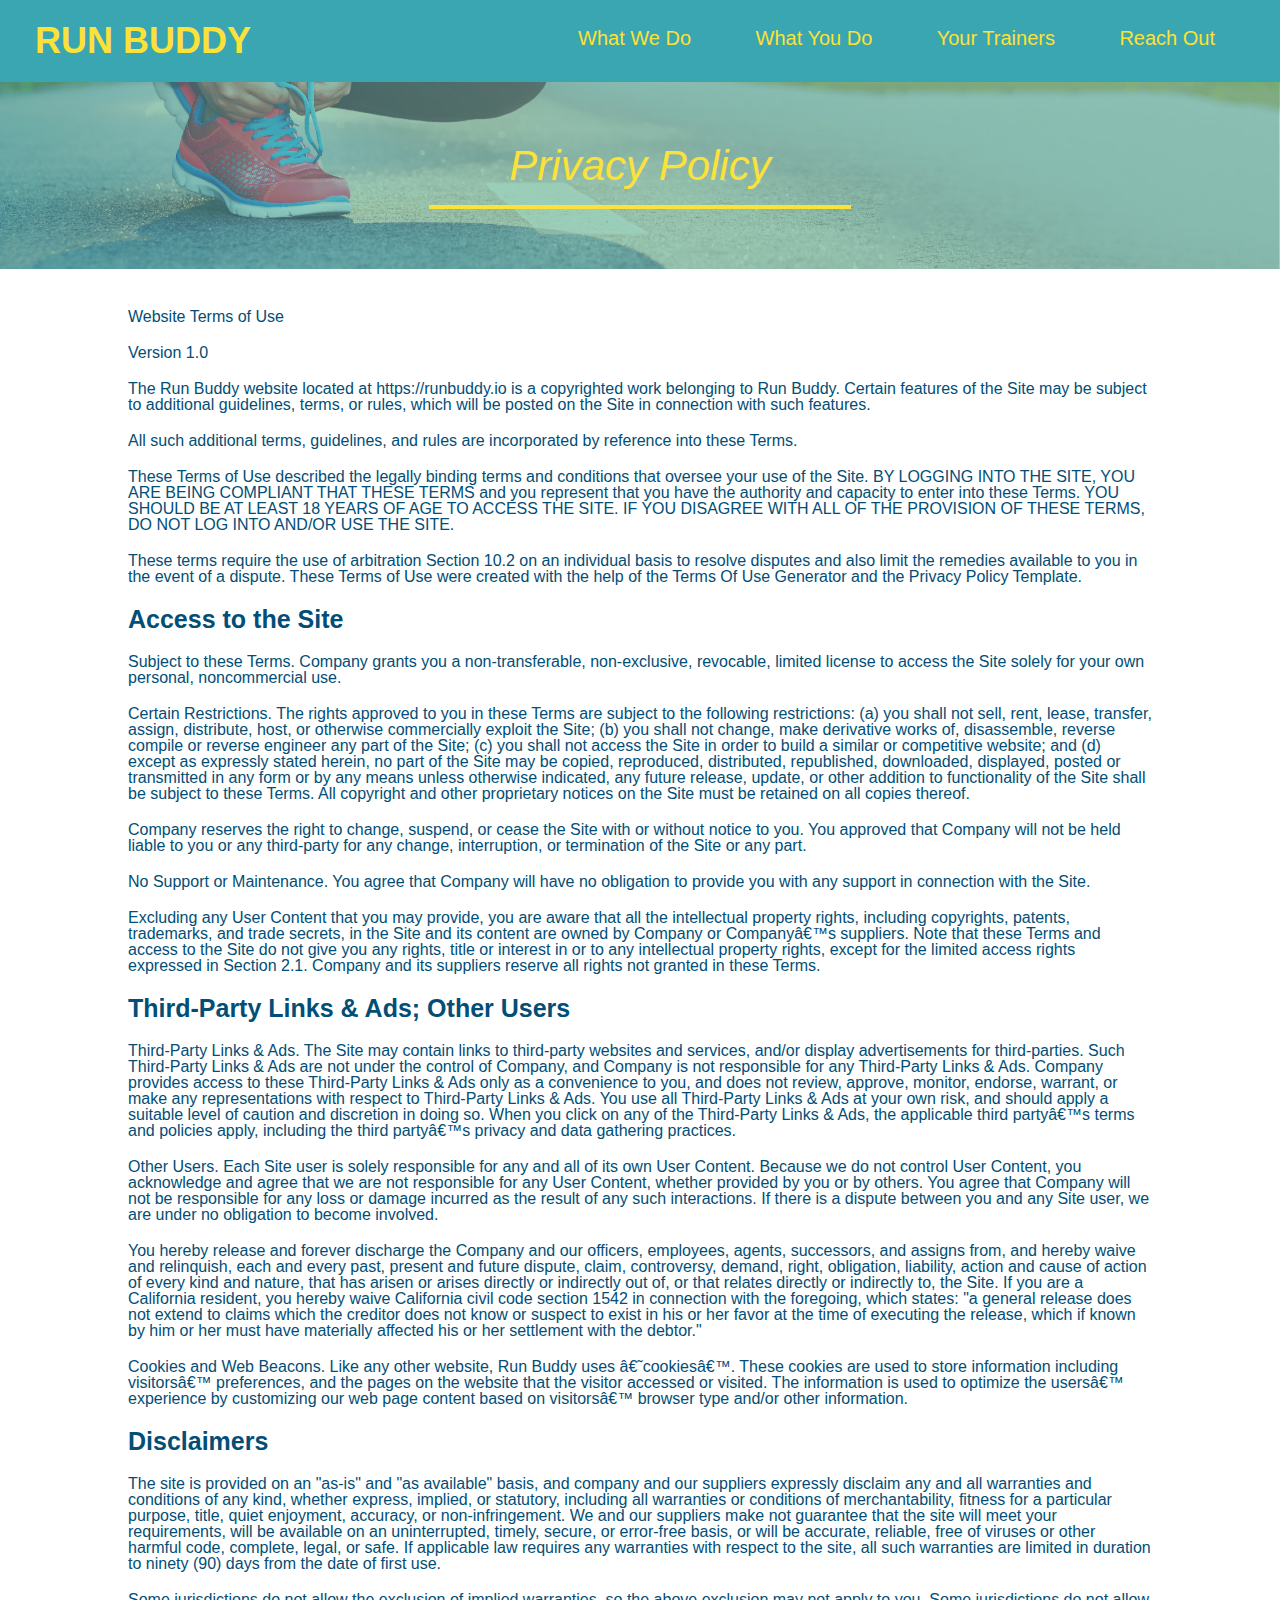
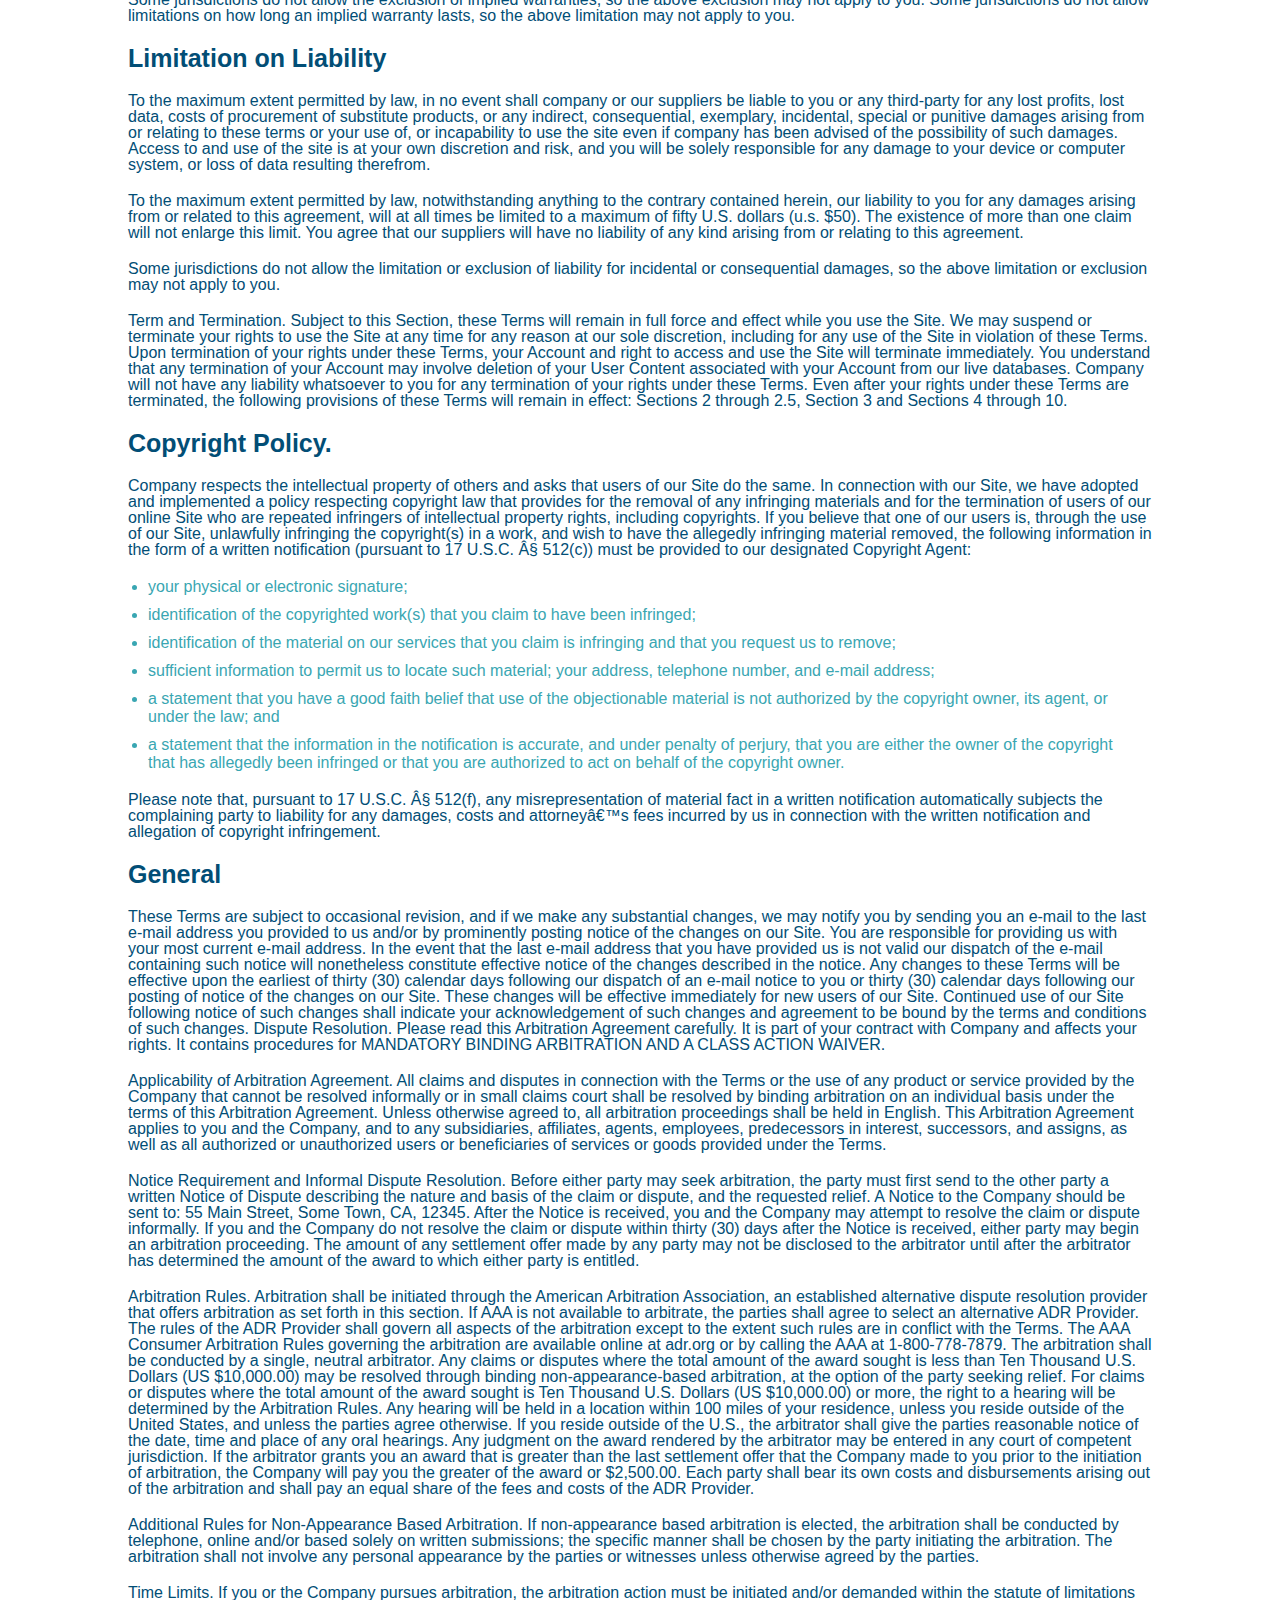
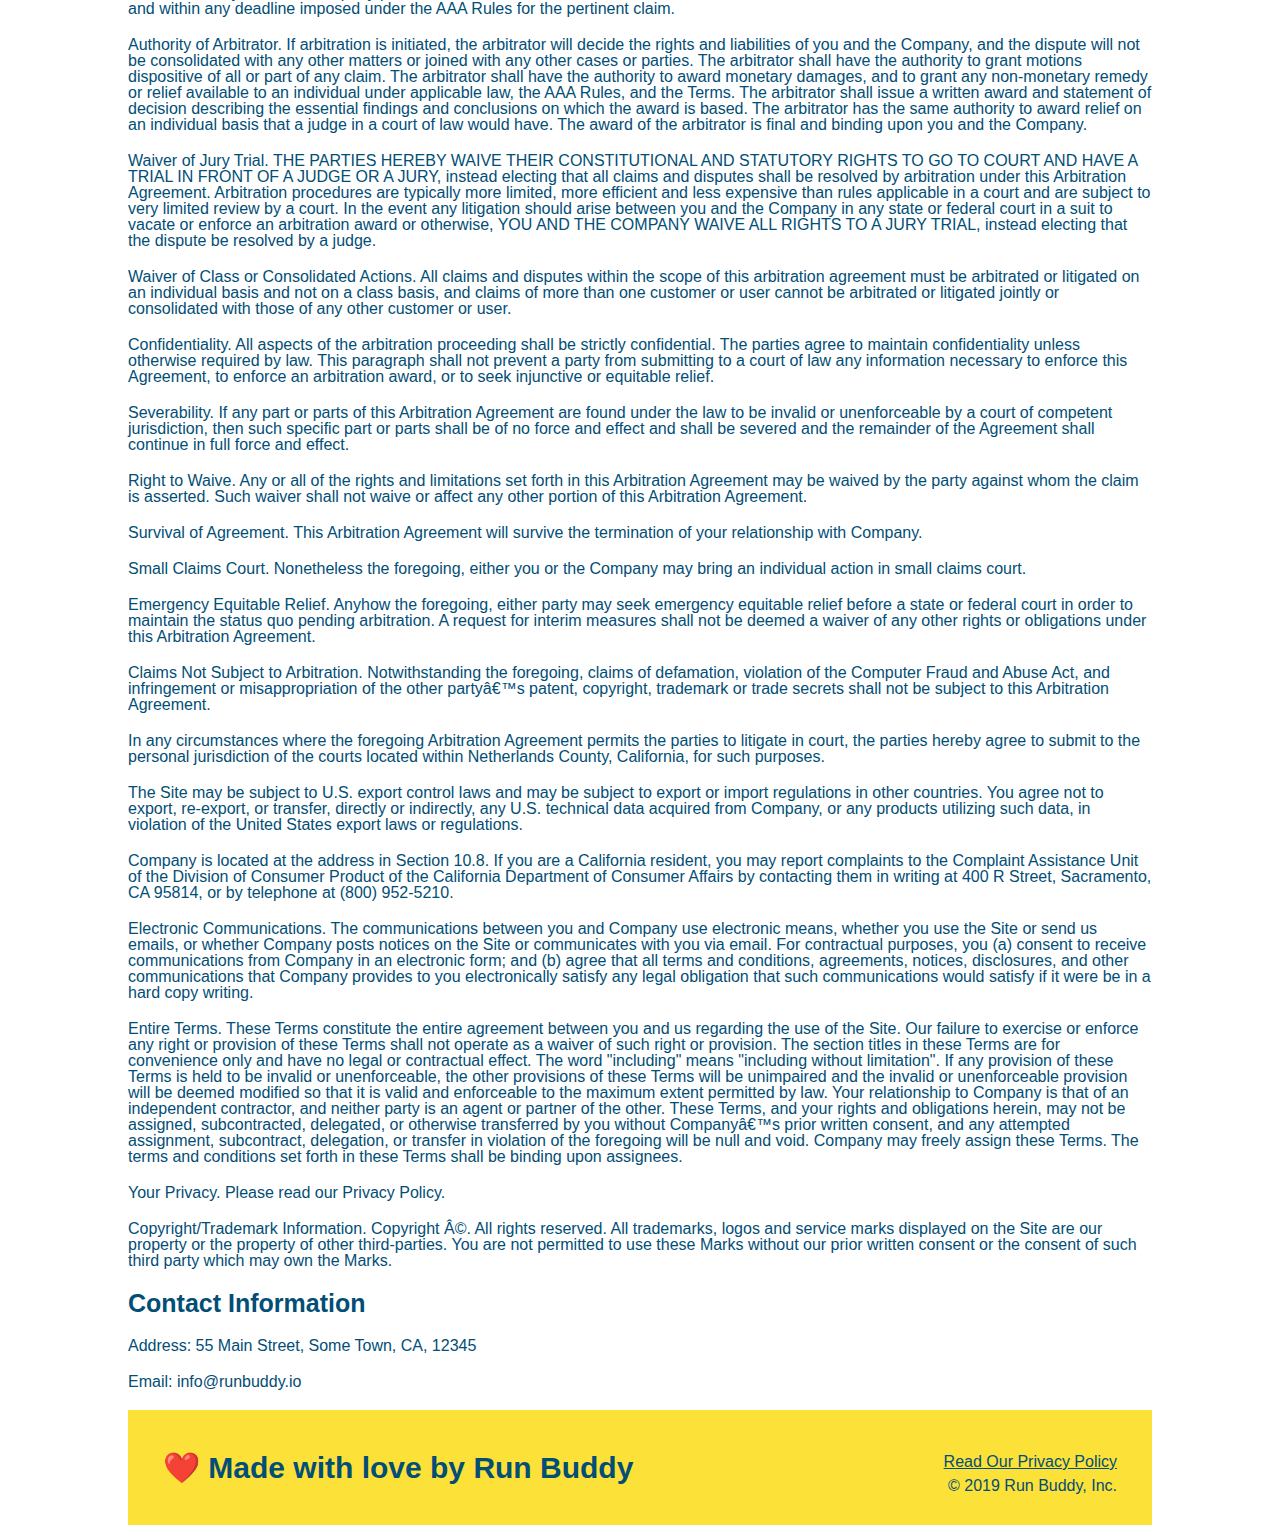
==== privacy-policy.html @ 9f097535 "privacy policy" ====
<!DOCTYPE html>

<html lang="en">
  <head>
    <meta charset="UTF-8" />
    <title>Privacy Policy - Run Buddy</title>
    <link rel="stylesheet" href="assets/css/style.css" />
    <link rel="stylesheet" href="assets/css/secondary-styles.css" />
  </head>

  <body>
    <!-- navigation -->
    <header>
      <h1>
        <a href="/">RUN BUDDY</a>
      </h1>

      <nav>
        <!--Unorderes list element-->
        <ul>
          <!--List item element-->
          <li>
            <!-- Anchor element -->
            <a href="./index.html#what-we-do">What We Do</a>
          </li>

          <li>
            <a href="./index.html#what-you-do">What You Do</a>
          </li>

          <li>
            <a href="./index.html#your-trainers">Your Trainers</a>
          </li>

          <li>
            <a href="./index.html#reach-out">Reach Out</a>
          </li>
        </ul>
      </nav>
    </header>

    <section class="hero">
      <h2 class="page-title">Privacy Policy</h2>
    </section>

    <article class="secondary-content">
      <p>
        Website Terms of Use
      </p>

      <p>
        Version 1.0
      </p>

      <p>
        The Run Buddy website located at https://runbuddy.io is a copyrighted work belonging to Run Buddy. Certain
        features of the Site may be subject to additional guidelines, terms, or rules, which will be posted on the Site
        in connection with such features.
      </p>

      <p>
        All such additional terms, guidelines, and rules are incorporated by reference into these Terms.
      </p>

      <p>
        These Terms of Use described the legally binding terms and conditions that oversee your use of the Site. BY
        LOGGING INTO THE SITE, YOU ARE BEING COMPLIANT THAT THESE TERMS and you represent that you have the authority
        and capacity to enter into these Terms. YOU SHOULD BE AT LEAST 18 YEARS OF AGE TO ACCESS THE SITE. IF YOU
        DISAGREE WITH ALL OF THE PROVISION OF THESE TERMS, DO NOT LOG INTO AND/OR USE THE SITE.
      </p>

      <p>
        These terms require the use of arbitration Section 10.2 on an individual basis to resolve disputes and also
        limit the remedies available to you in the event of a dispute. These Terms of Use were created with the help of
        the Terms Of Use Generator and the Privacy Policy Template.
      </p>

      <h3>
        Access to the Site
      </h3>

      <p>
        Subject to these Terms. Company grants you a non-transferable, non-exclusive, revocable, limited license to
        access the Site solely for your own personal, noncommercial use.
      </p>

      <p>
        Certain Restrictions. The rights approved to you in these Terms are subject to the following restrictions: (a)
        you shall not sell, rent, lease, transfer, assign, distribute, host, or otherwise commercially exploit the Site;
        (b) you shall not change, make derivative works of, disassemble, reverse compile or reverse engineer any part of
        the Site; (c) you shall not access the Site in order to build a similar or competitive website; and (d) except
        as expressly stated herein, no part of the Site may be copied, reproduced, distributed, republished, downloaded,
        displayed, posted or transmitted in any form or by any means unless otherwise indicated, any future release,
        update, or other addition to functionality of the Site shall be subject to these Terms. All copyright and other
        proprietary notices on the Site must be retained on all copies thereof.
      </p>

      <p>
        Company reserves the right to change, suspend, or cease the Site with or without notice to you. You approved
        that Company will not be held liable to you or any third-party for any change, interruption, or termination of
        the Site or any part.
      </p>

      <p>
        No Support or Maintenance. You agree that Company will have no obligation to provide you with any support in
        connection with the Site.
      </p>

      <p>
        Excluding any User Content that you may provide, you are aware that all the intellectual property rights,
        including copyrights, patents, trademarks, and trade secrets, in the Site and its content are owned by Company
        or Companyâ€™s suppliers. Note that these Terms and access to the Site do not give you any rights, title or
        interest in or to any intellectual property rights, except for the limited access rights expressed in Section
        2.1. Company and its suppliers reserve all rights not granted in these Terms.
      </p>

      <h3>
        Third-Party Links & Ads; Other Users
      </h3>

      <p>
        Third-Party Links & Ads. The Site may contain links to third-party websites and services, and/or display
        advertisements for third-parties. Such Third-Party Links & Ads are not under the control of Company, and Company
        is not responsible for any Third-Party Links & Ads. Company provides access to these Third-Party Links & Ads
        only as a convenience to you, and does not review, approve, monitor, endorse, warrant, or make any
        representations with respect to Third-Party Links & Ads. You use all Third-Party Links & Ads at your own risk,
        and should apply a suitable level of caution and discretion in doing so. When you click on any of the
        Third-Party Links & Ads, the applicable third partyâ€™s terms and policies apply, including the third partyâ€™s
        privacy and data gathering practices.
      </p>

      <p>
        Other Users. Each Site user is solely responsible for any and all of its own User Content. Because we do not
        control User Content, you acknowledge and agree that we are not responsible for any User Content, whether
        provided by you or by others. You agree that Company will not be responsible for any loss or damage incurred as
        the result of any such interactions. If there is a dispute between you and any Site user, we are under no
        obligation to become involved.
      </p>

      <p>
        You hereby release and forever discharge the Company and our officers, employees, agents, successors, and
        assigns from, and hereby waive and relinquish, each and every past, present and future dispute, claim,
        controversy, demand, right, obligation, liability, action and cause of action of every kind and nature, that has
        arisen or arises directly or indirectly out of, or that relates directly or indirectly to, the Site. If you are
        a California resident, you hereby waive California civil code section 1542 in connection with the foregoing,
        which states: "a general release does not extend to claims which the creditor does not know or suspect to exist
        in his or her favor at the time of executing the release, which if known by him or her must have materially
        affected his or her settlement with the debtor."
      </p>

      <p>
        Cookies and Web Beacons. Like any other website, Run Buddy uses â€˜cookiesâ€™. These cookies are used to store
        information including visitorsâ€™ preferences, and the pages on the website that the visitor accessed or visited.
        The information is used to optimize the usersâ€™ experience by customizing our web page content based on visitorsâ€™
        browser type and/or other information.
      </p>

      <h3>
        Disclaimers
      </h3>

      <p>
        The site is provided on an "as-is" and "as available" basis, and company and our suppliers expressly disclaim
        any and all warranties and conditions of any kind, whether express, implied, or statutory, including all
        warranties or conditions of merchantability, fitness for a particular purpose, title, quiet enjoyment, accuracy,
        or non-infringement. We and our suppliers make not guarantee that the site will meet your requirements, will be
        available on an uninterrupted, timely, secure, or error-free basis, or will be accurate, reliable, free of
        viruses or other harmful code, complete, legal, or safe. If applicable law requires any warranties with respect
        to the site, all such warranties are limited in duration to ninety (90) days from the date of first use.
      </p>

      <p>
        Some jurisdictions do not allow the exclusion of implied warranties, so the above exclusion may not apply to
        you. Some jurisdictions do not allow limitations on how long an implied warranty lasts, so the above limitation
        may not apply to you.
      </p>

      <h3>
        Limitation on Liability
      </h3>

      <p>
        To the maximum extent permitted by law, in no event shall company or our suppliers be liable to you or any
        third-party for any lost profits, lost data, costs of procurement of substitute products, or any indirect,
        consequential, exemplary, incidental, special or punitive damages arising from or relating to these terms or
        your use of, or incapability to use the site even if company has been advised of the possibility of such
        damages. Access to and use of the site is at your own discretion and risk, and you will be solely responsible
        for any damage to your device or computer system, or loss of data resulting therefrom.
      </p>

      <p>
        To the maximum extent permitted by law, notwithstanding anything to the contrary contained herein, our liability
        to you for any damages arising from or related to this agreement, will at all times be limited to a maximum of
        fifty U.S. dollars (u.s. $50). The existence of more than one claim will not enlarge this limit. You agree that
        our suppliers will have no liability of any kind arising from or relating to this agreement.
      </p>

      <p>
        Some jurisdictions do not allow the limitation or exclusion of liability for incidental or consequential
        damages, so the above limitation or exclusion may not apply to you.
      </p>

      <p>
        Term and Termination. Subject to this Section, these Terms will remain in full force and effect while you use
        the Site. We may suspend or terminate your rights to use the Site at any time for any reason at our sole
        discretion, including for any use of the Site in violation of these Terms. Upon termination of your rights under
        these Terms, your Account and right to access and use the Site will terminate immediately. You understand that
        any termination of your Account may involve deletion of your User Content associated with your Account from our
        live databases. Company will not have any liability whatsoever to you for any termination of your rights under
        these Terms. Even after your rights under these Terms are terminated, the following provisions of these Terms
        will remain in effect: Sections 2 through 2.5, Section 3 and Sections 4 through 10.
      </p>

      <h3>
        Copyright Policy.
      </h3>

      <p>
        Company respects the intellectual property of others and asks that users of our Site do the same. In connection
        with our Site, we have adopted and implemented a policy respecting copyright law that provides for the removal
        of any infringing materials and for the termination of users of our online Site who are repeated infringers of
        intellectual property rights, including copyrights. If you believe that one of our users is, through the use of
        our Site, unlawfully infringing the copyright(s) in a work, and wish to have the allegedly infringing material
        removed, the following information in the form of a written notification (pursuant to 17 U.S.C. Â§ 512(c)) must
        be provided to our designated Copyright Agent:
      </p>

      <ul>
        <li>
          your physical or electronic signature;
        </li>
        <li>
          identification of the copyrighted work(s) that you claim to have been infringed;
        </li>
        <li>
          identification of the material on our services that you claim is infringing and that you request us to remove;
        </li>
        <li>
          sufficient information to permit us to locate such material; your address, telephone number, and e-mail
          address;
        </li>
        <li>
          a statement that you have a good faith belief that use of the objectionable material is not authorized by the
          copyright owner, its agent, or under the law; and
        </li>
        <li>
          a statement that the information in the notification is accurate, and under penalty of perjury, that you are
          either the owner of the copyright that has allegedly been infringed or that you are authorized to act on
          behalf of the copyright owner.
        </li>
      </ul>

      <p>
        Please note that, pursuant to 17 U.S.C. Â§ 512(f), any misrepresentation of material fact in a written
        notification automatically subjects the complaining party to liability for any damages, costs and attorneyâ€™s
        fees incurred by us in connection with the written notification and allegation of copyright infringement.
      </p>

      <h3>
        General
      </h3>

      <p>
        These Terms are subject to occasional revision, and if we make any substantial changes, we may notify you by
        sending you an e-mail to the last e-mail address you provided to us and/or by prominently posting notice of the
        changes on our Site. You are responsible for providing us with your most current e-mail address. In the event
        that the last e-mail address that you have provided us is not valid our dispatch of the e-mail containing such
        notice will nonetheless constitute effective notice of the changes described in the notice. Any changes to these
        Terms will be effective upon the earliest of thirty (30) calendar days following our dispatch of an e-mail
        notice to you or thirty (30) calendar days following our posting of notice of the changes on our Site. These
        changes will be effective immediately for new users of our Site. Continued use of our Site following notice of
        such changes shall indicate your acknowledgement of such changes and agreement to be bound by the terms and
        conditions of such changes. Dispute Resolution. Please read this Arbitration Agreement carefully. It is part of
        your contract with Company and affects your rights. It contains procedures for MANDATORY BINDING ARBITRATION AND
        A CLASS ACTION WAIVER.
      </p>

      <p>
        Applicability of Arbitration Agreement. All claims and disputes in connection with the Terms or the use of any
        product or service provided by the Company that cannot be resolved informally or in small claims court shall be
        resolved by binding arbitration on an individual basis under the terms of this Arbitration Agreement. Unless
        otherwise agreed to, all arbitration proceedings shall be held in English. This Arbitration Agreement applies to
        you and the Company, and to any subsidiaries, affiliates, agents, employees, predecessors in interest,
        successors, and assigns, as well as all authorized or unauthorized users or beneficiaries of services or goods
        provided under the Terms.
      </p>

      <p>
        Notice Requirement and Informal Dispute Resolution. Before either party may seek arbitration, the party must
        first send to the other party a written Notice of Dispute describing the nature and basis of the claim or
        dispute, and the requested relief. A Notice to the Company should be sent to: 55 Main Street, Some Town, CA,
        12345. After the Notice is received, you and the Company may attempt to resolve the claim or dispute informally.
        If you and the Company do not resolve the claim or dispute within thirty (30) days after the Notice is received,
        either party may begin an arbitration proceeding. The amount of any settlement offer made by any party may not
        be disclosed to the arbitrator until after the arbitrator has determined the amount of the award to which either
        party is entitled.
      </p>

      <p>
        Arbitration Rules. Arbitration shall be initiated through the American Arbitration Association, an established
        alternative dispute resolution provider that offers arbitration as set forth in this section. If AAA is not
        available to arbitrate, the parties shall agree to select an alternative ADR Provider. The rules of the ADR
        Provider shall govern all aspects of the arbitration except to the extent such rules are in conflict with the
        Terms. The AAA Consumer Arbitration Rules governing the arbitration are available online at adr.org or by
        calling the AAA at 1-800-778-7879. The arbitration shall be conducted by a single, neutral arbitrator. Any
        claims or disputes where the total amount of the award sought is less than Ten Thousand U.S. Dollars (US
        $10,000.00) may be resolved through binding non-appearance-based arbitration, at the option of the party seeking
        relief. For claims or disputes where the total amount of the award sought is Ten Thousand U.S. Dollars (US
        $10,000.00) or more, the right to a hearing will be determined by the Arbitration Rules. Any hearing will be
        held in a location within 100 miles of your residence, unless you reside outside of the United States, and
        unless the parties agree otherwise. If you reside outside of the U.S., the arbitrator shall give the parties
        reasonable notice of the date, time and place of any oral hearings. Any judgment on the award rendered by the
        arbitrator may be entered in any court of competent jurisdiction. If the arbitrator grants you an award that is
        greater than the last settlement offer that the Company made to you prior to the initiation of arbitration, the
        Company will pay you the greater of the award or $2,500.00. Each party shall bear its own costs and
        disbursements arising out of the arbitration and shall pay an equal share of the fees and costs of the ADR
        Provider.
      </p>

      <p>
        Additional Rules for Non-Appearance Based Arbitration. If non-appearance based arbitration is elected, the
        arbitration shall be conducted by telephone, online and/or based solely on written submissions; the specific
        manner shall be chosen by the party initiating the arbitration. The arbitration shall not involve any personal
        appearance by the parties or witnesses unless otherwise agreed by the parties.
      </p>

      <p>
        Time Limits. If you or the Company pursues arbitration, the arbitration action must be initiated and/or demanded
        within the statute of limitations and within any deadline imposed under the AAA Rules for the pertinent claim.
      </p>

      <p>
        Authority of Arbitrator. If arbitration is initiated, the arbitrator will decide the rights and liabilities of
        you and the Company, and the dispute will not be consolidated with any other matters or joined with any other
        cases or parties. The arbitrator shall have the authority to grant motions dispositive of all or part of any
        claim. The arbitrator shall have the authority to award monetary damages, and to grant any non-monetary remedy
        or relief available to an individual under applicable law, the AAA Rules, and the Terms. The arbitrator shall
        issue a written award and statement of decision describing the essential findings and conclusions on which the
        award is based. The arbitrator has the same authority to award relief on an individual basis that a judge in a
        court of law would have. The award of the arbitrator is final and binding upon you and the Company.
      </p>

      <p>
        Waiver of Jury Trial. THE PARTIES HEREBY WAIVE THEIR CONSTITUTIONAL AND STATUTORY RIGHTS TO GO TO COURT AND HAVE
        A TRIAL IN FRONT OF A JUDGE OR A JURY, instead electing that all claims and disputes shall be resolved by
        arbitration under this Arbitration Agreement. Arbitration procedures are typically more limited, more efficient
        and less expensive than rules applicable in a court and are subject to very limited review by a court. In the
        event any litigation should arise between you and the Company in any state or federal court in a suit to vacate
        or enforce an arbitration award or otherwise, YOU AND THE COMPANY WAIVE ALL RIGHTS TO A JURY TRIAL, instead
        electing that the dispute be resolved by a judge.
      </p>

      <p>
        Waiver of Class or Consolidated Actions. All claims and disputes within the scope of this arbitration agreement
        must be arbitrated or litigated on an individual basis and not on a class basis, and claims of more than one
        customer or user cannot be arbitrated or litigated jointly or consolidated with those of any other customer or
        user.
      </p>

      <p>
        Confidentiality. All aspects of the arbitration proceeding shall be strictly confidential. The parties agree to
        maintain confidentiality unless otherwise required by law. This paragraph shall not prevent a party from
        submitting to a court of law any information necessary to enforce this Agreement, to enforce an arbitration
        award, or to seek injunctive or equitable relief.
      </p>

      <p>
        Severability. If any part or parts of this Arbitration Agreement are found under the law to be invalid or
        unenforceable by a court of competent jurisdiction, then such specific part or parts shall be of no force and
        effect and shall be severed and the remainder of the Agreement shall continue in full force and effect.
      </p>

      <p>
        Right to Waive. Any or all of the rights and limitations set forth in this Arbitration Agreement may be waived
        by the party against whom the claim is asserted. Such waiver shall not waive or affect any other portion of this
        Arbitration Agreement.
      </p>

      <p>
        Survival of Agreement. This Arbitration Agreement will survive the termination of your relationship with
        Company.
      </p>

      <p>
        Small Claims Court. Nonetheless the foregoing, either you or the Company may bring an individual action in small
        claims court.
      </p>

      <p>
        Emergency Equitable Relief. Anyhow the foregoing, either party may seek emergency equitable relief before a
        state or federal court in order to maintain the status quo pending arbitration. A request for interim measures
        shall not be deemed a waiver of any other rights or obligations under this Arbitration Agreement.
      </p>

      <p>
        Claims Not Subject to Arbitration. Notwithstanding the foregoing, claims of defamation, violation of the
        Computer Fraud and Abuse Act, and infringement or misappropriation of the other partyâ€™s patent, copyright,
        trademark or trade secrets shall not be subject to this Arbitration Agreement.
      </p>

      <p>
        In any circumstances where the foregoing Arbitration Agreement permits the parties to litigate in court, the
        parties hereby agree to submit to the personal jurisdiction of the courts located within Netherlands County,
        California, for such purposes.
      </p>

      <p>
        The Site may be subject to U.S. export control laws and may be subject to export or import regulations in other
        countries. You agree not to export, re-export, or transfer, directly or indirectly, any U.S. technical data
        acquired from Company, or any products utilizing such data, in violation of the United States export laws or
        regulations.
      </p>

      <p>
        Company is located at the address in Section 10.8. If you are a California resident, you may report complaints
        to the Complaint Assistance Unit of the Division of Consumer Product of the California Department of Consumer
        Affairs by contacting them in writing at 400 R Street, Sacramento, CA 95814, or by telephone at (800) 952-5210.
      </p>

      <p>
        Electronic Communications. The communications between you and Company use electronic means, whether you use the
        Site or send us emails, or whether Company posts notices on the Site or communicates with you via email. For
        contractual purposes, you (a) consent to receive communications from Company in an electronic form; and (b)
        agree that all terms and conditions, agreements, notices, disclosures, and other communications that Company
        provides to you electronically satisfy any legal obligation that such communications would satisfy if it were be
        in a hard copy writing.
      </p>

      <p>
        Entire Terms. These Terms constitute the entire agreement between you and us regarding the use of the Site. Our
        failure to exercise or enforce any right or provision of these Terms shall not operate as a waiver of such right
        or provision. The section titles in these Terms are for convenience only and have no legal or contractual
        effect. The word "including" means "including without limitation". If any provision of these Terms is held to be
        invalid or unenforceable, the other provisions of these Terms will be unimpaired and the invalid or
        unenforceable provision will be deemed modified so that it is valid and enforceable to the maximum extent
        permitted by law. Your relationship to Company is that of an independent contractor, and neither party is an
        agent or partner of the other. These Terms, and your rights and obligations herein, may not be assigned,
        subcontracted, delegated, or otherwise transferred by you without Companyâ€™s prior written consent, and any
        attempted assignment, subcontract, delegation, or transfer in violation of the foregoing will be null and void.
        Company may freely assign these Terms. The terms and conditions set forth in these Terms shall be binding upon
        assignees.
      </p>

      <p>
        Your Privacy. Please read our Privacy Policy.
      </p>

      <p>
        Copyright/Trademark Information. Copyright Â©. All rights reserved. All trademarks, logos and service marks
        displayed on the Site are our property or the property of other third-parties. You are not permitted to use
        these Marks without our prior written consent or the consent of such third party which may own the Marks.
      </p>

      <h3>
        Contact Information
      </h3>

      <p>
        Address: 55 Main Street, Some Town, CA, 12345
      </p>

      <p>
        Email: info@runbuddy.io
      </p>

    <!--Footer-->
    <footer>
      <h2>❤️ Made with love by Run Buddy</h2>
      <div>
        <a href="#">Read Our Privacy Policy</a><br />
        &copy; 2019 Run Buddy, Inc.
      </div>
    </footer>
  </body>
</html>
---- assets/css/style.css ----
* {
  margin: 0;
  padding: 0;
  box-sizing: border-box;
}

body {
  color: #39a6b2;
  font-family: Helvetica, Arial, sans-serif;
}

header {
  padding: 20px 35px;
  background-color: #39a6b2;
}

header h1 {
  font-weight: bold;
  font-size: 36px;
  color: #fce138;
  margin: 0;
  display: inline;
}

header a {
  text-decoration: none;
  color: #fce138;
}

header nav {
  float: right;
  margin: 7px 0;
}

header nav ul li {
  display: inline;
}

header nav ul li a {
  margin: 0 30px;
  font-weight: lighter;
  font-size: 20px;
}

footer {
  background: #fce138;
  width: 100%;
  padding: 40px 35px;
}

footer h2 {
  display: inline;
  color: #024e76;
  font-size: 30px;
  margin: 0;
}

footer div {
  float: right;
  line-height: 1.5;
  text-align: right;
}

footer a {
  color: #024e76;
}

section {
  padding: 60px;
}

/*Hero Style Start */

.hero {
  background-image: url("../images/hero-bg.jpeg");
  height: 600px;
  background-size: cover;
  background-position: center;
  position: relative;
}
/*Hero Style End*/

.hero-form {
  border: 3px solid #024e76;
  background-color: #fce138;
  padding: 20px;
  width: 500px;
  color: #024e76;
  position: absolute;
  bottom: 120px;
  right: 140px;
}

.hero-form h3 {
  font-size: 24px;
  margin: 0;
}

.hero-form p {
  margin: 5px 0 15px 0;
}

.form-input {
  border: 1px solid #024e76;
  display: block;
  padding: 7px 15px;
  font-size: 16px;
  width: 100%;
  color: #024e76;
  margin-bottom: 15px;
}

.hero-form label {
  margin: 0 5px;
}

.hero-form button {
  color: #fce138;
  background-color: #024e76;
  border: none;
  padding: 10px 20px;
  font-size: 16px;
}

.intro {
  text-align: center;
}

.intro p {
  line-height: 1.7;
  color: #39a6b2;
  width: 80%;
  font-size: 20px;
  margin: 0 auto;
}

.steps {
  text-align: center;
  background-color: #fce138;
}

.steps div {
  margin-bottom: 80px;
}

.steps img {
  width: 15%;
  margin: 10px 0;
}

.steps h3 {
  color: #024e76;
  font-size: 46px;
  margin-top: 10px;
}

.steps p {
  color: #39a6b2;
  font-size: 23px;
}

.steps span {
  font-size: 38px;
}

.section-title {
  font-size: 55px;
  color: #024e76;
  margin-bottom: 35px;
  padding: 0 100px 20px 100px;
  border-bottom: 3px solid;
  display: inline-block;
}

.primary-border {
  border-color: #fce138;
}

.secondary-border {
  border-color: #39a6b2;
}

.trainers {
  text-align: center;
}

.trainer {
  width: 900px;
  margin: 0 auto 30px auto;
  background: #024e76;
  color: #fce138;
  overflow: auto;
}

.trainer img {
  width: 35%;
  float: left;
}

.trainer-bio {
  padding: 35px;
  float: left;
  width: 65%;
}

.text-left {
  text-align: left;
}

.text-right {
  text-align: right;
}

.trainer-bio h3 {
  font-size: 32px;
  margin-bottom: 8px;
}

.trainer-bio h4 {
  font-weight: lighter;
  font-size: 26px;
  margin-bottom: 25px;
}

.trainer-bio p {
  font-size: 17px;
  line-height: 1.3;
}

/*reach-out style starts*/

.contact {
  text-align: center;
  background: #024e76;
}

.contact h2 {
  color: #fce138;
}

.contact-info iframe {
  width: 400px;
  height: 400px;
}

.contact-info div {
  width: 410px;
  display: inline-block;
  vertical-align: top;
  text-align: left;
  margin: 30px 0 0 60px;
  color: white;
}

.contact-info h3 {
  color: #fce138;
  font-size: 32px;
}

.contact-info p,
.contact-info address {
  margin: 20px 0;
  line-height: 1.5;
  font-size: 20px;
  font-style: normal;
}

.contact-info a {
  color: #fce138;
}
---- assets/css/secondary-styles.css ----
.hero {
  background-position: bottom;
  height: auto;
  text-align: center;
  margin-bottom: 40px;
}

.page-title {
  border-bottom: 4px solid #fce138;
  color: #fce138;
  border-width: ;
  padding: 0 80px 15px 80px;
  display: inline-block;
  font-weight: normal;
  font-size: 42px;
  font-style: italic;
}

.secondary-content {
  width: 80%;
  margin: auto;
  color: #024e76;
}

.secondary-content h3 {
  font-size: 25px;
  margin: 20px 0 20px 0;
}

.secondary-content p {
  font-size: 16px;
  line-height: 16px;
  margin: 20px 0 20px 0;
}

.secondary-content ul {
  margin: 15px 20px 15px 20px;
}

.secondary-content li {
  color: #39a6b2;
  margin: 10px 0 10px 0;
}
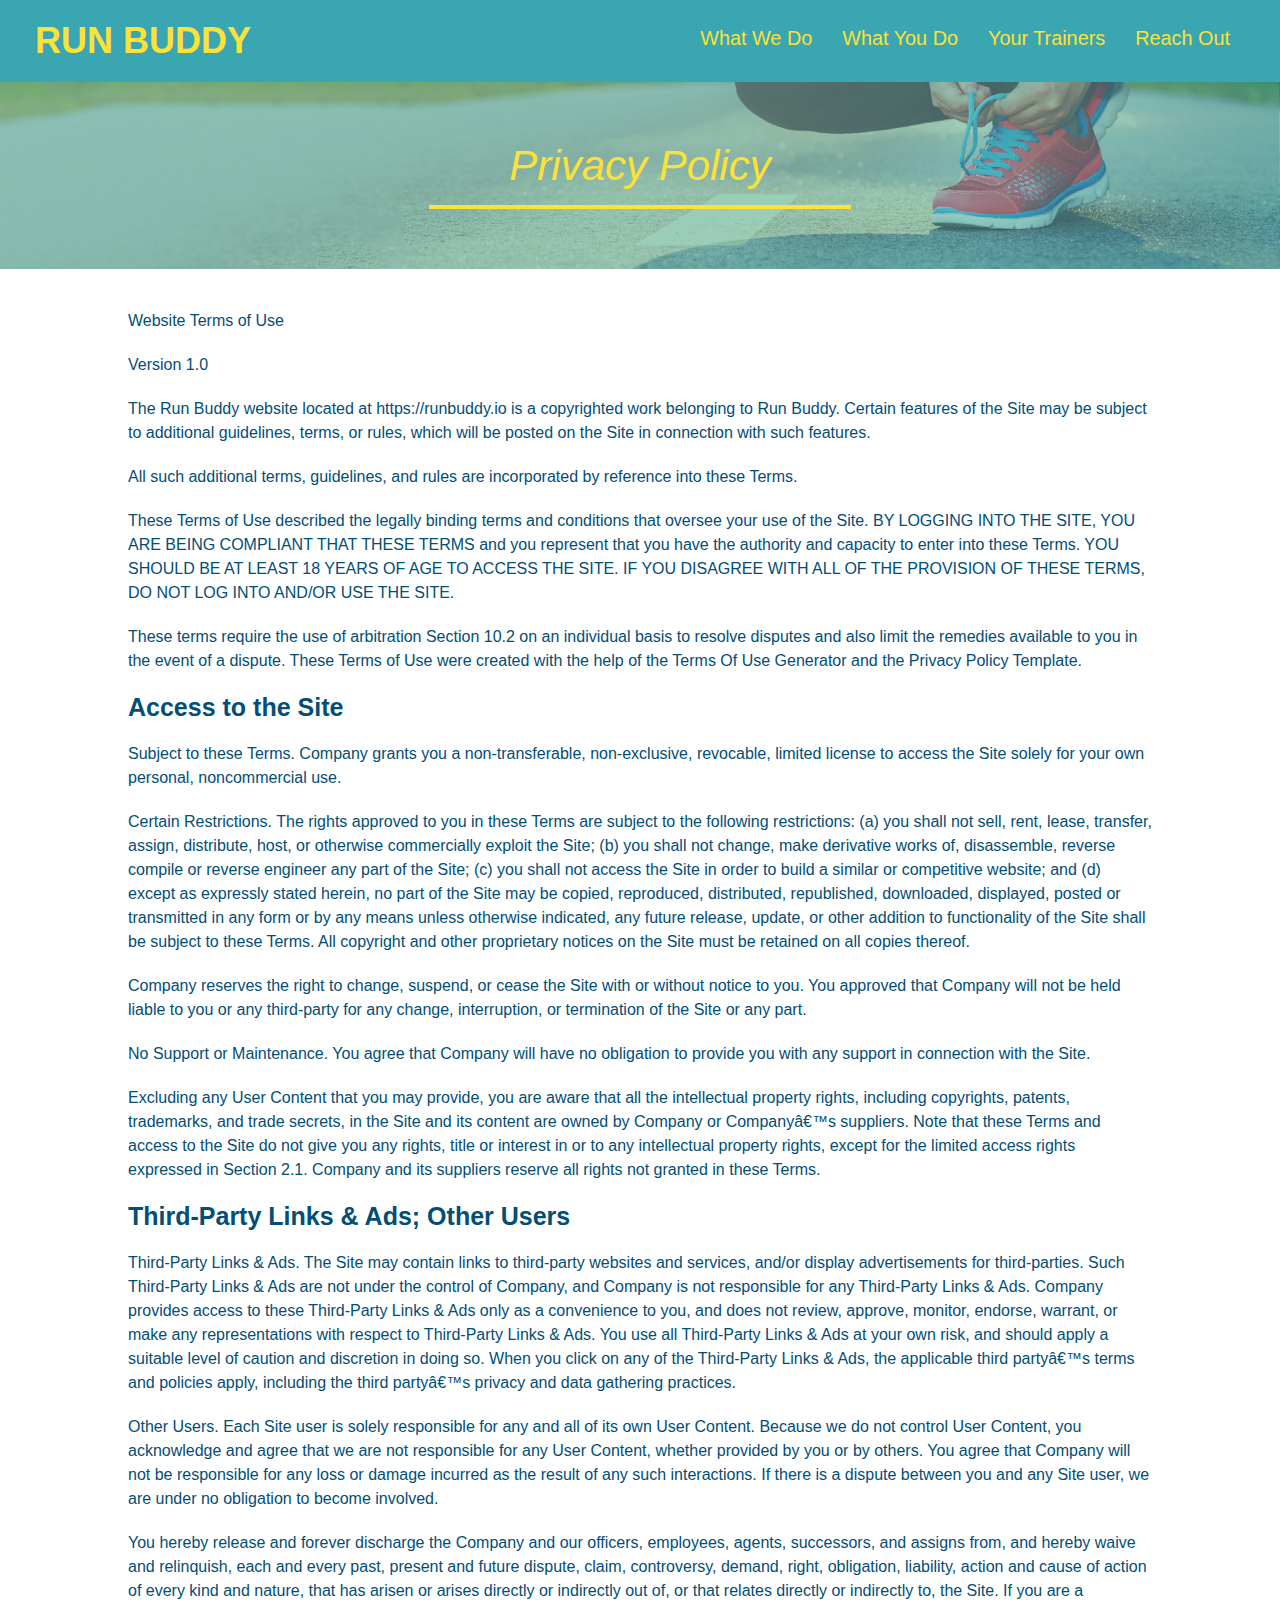
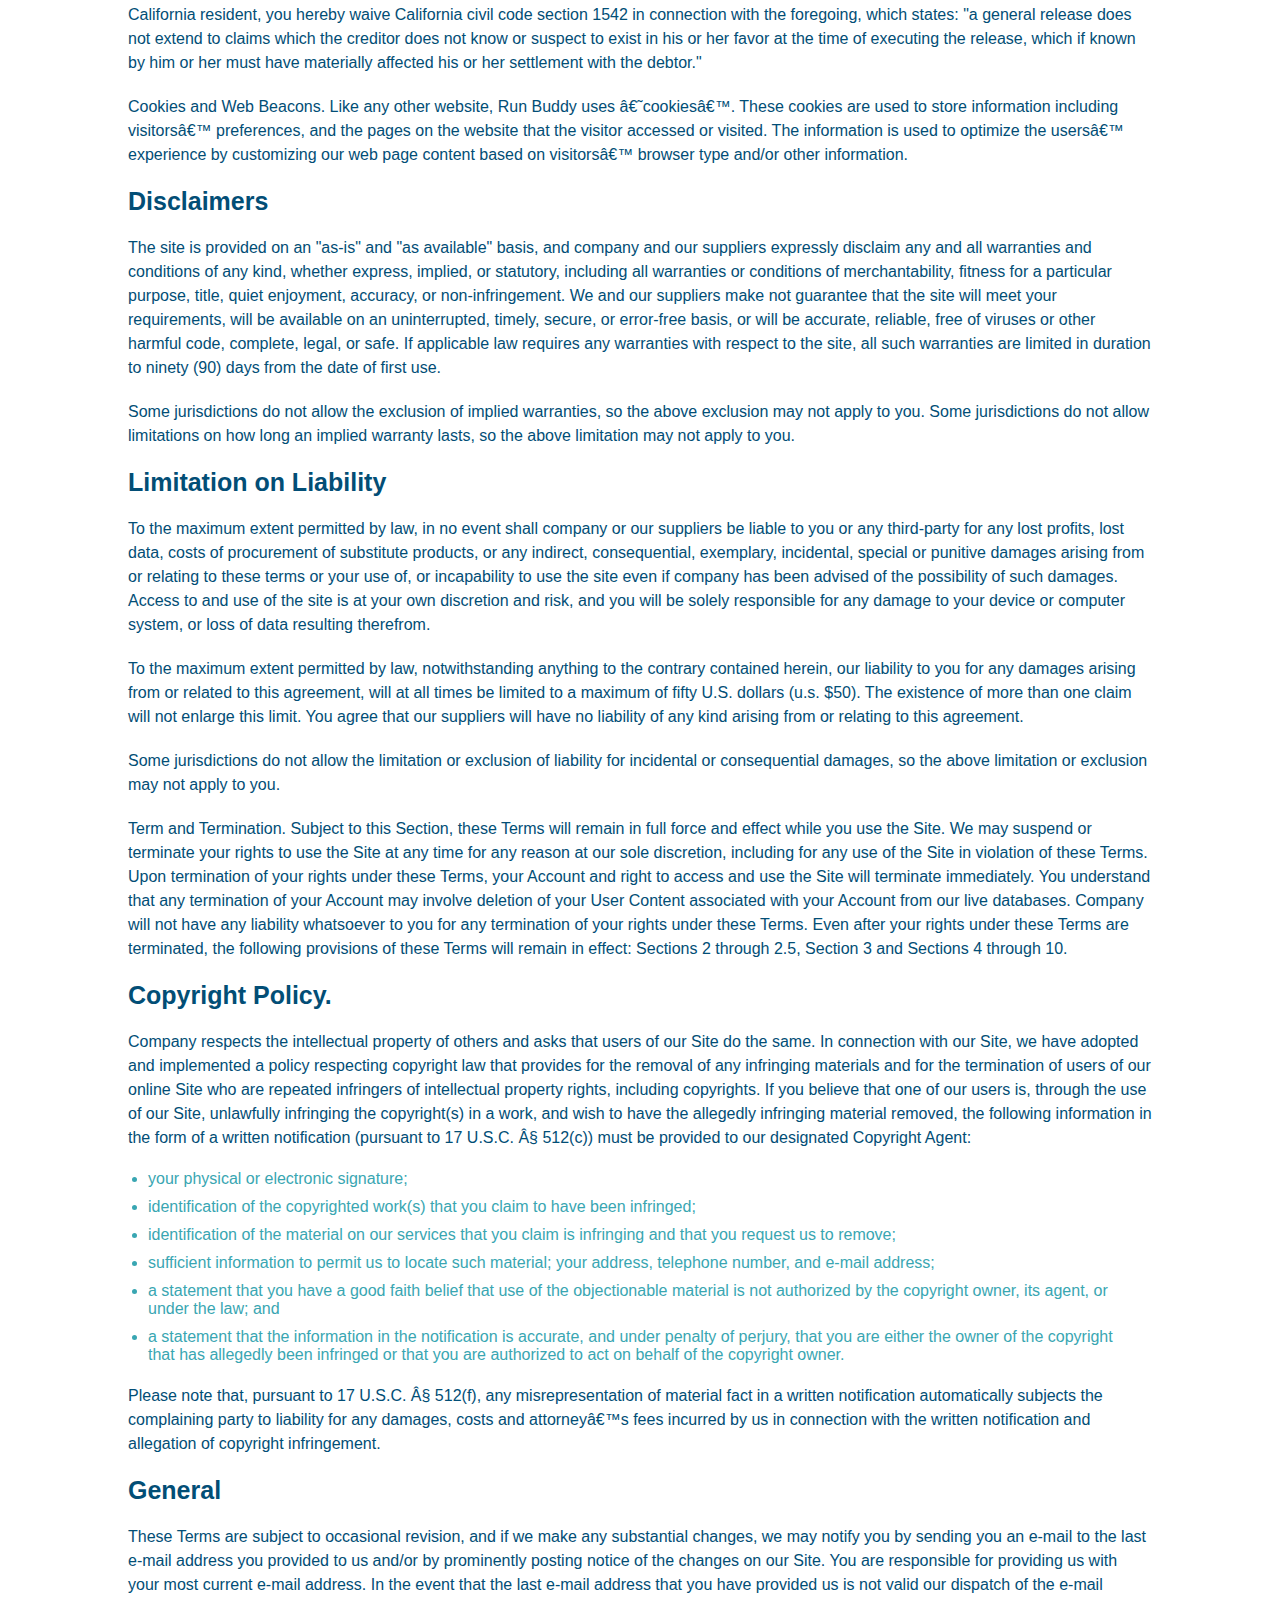
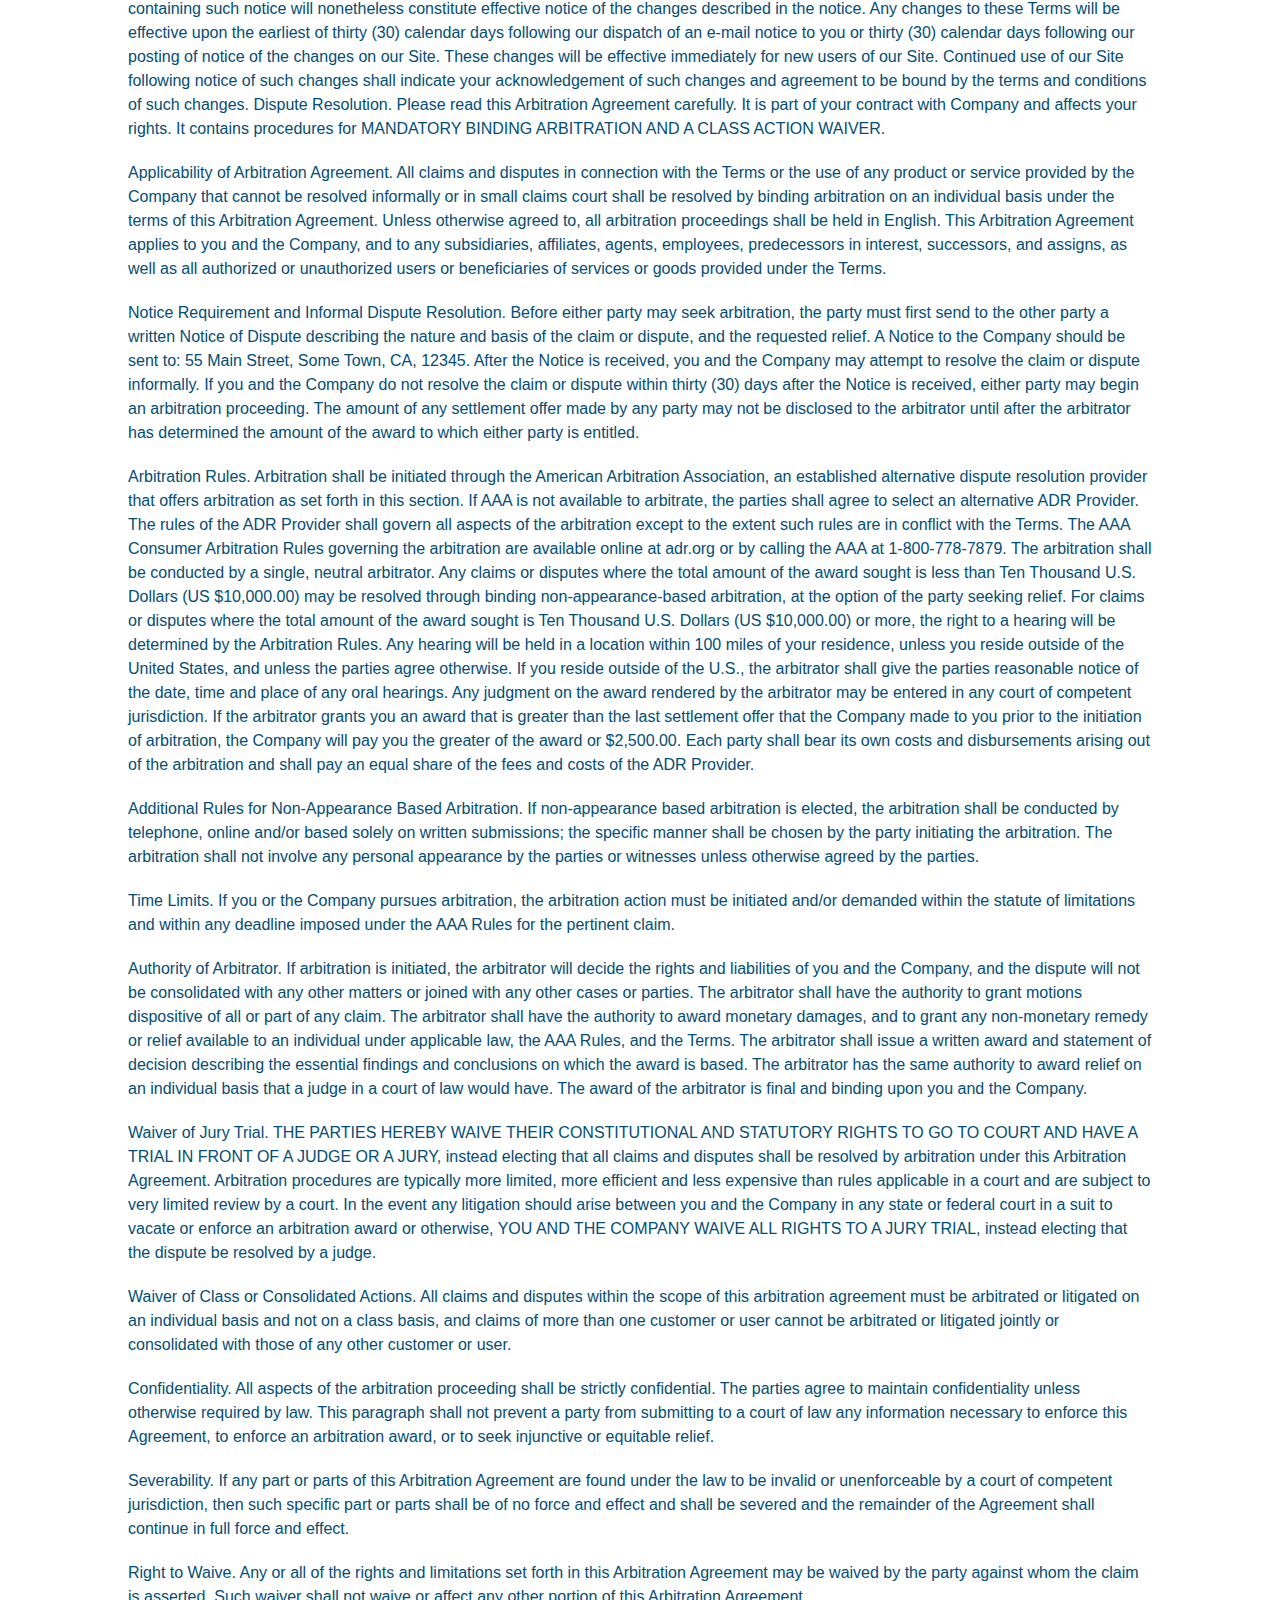
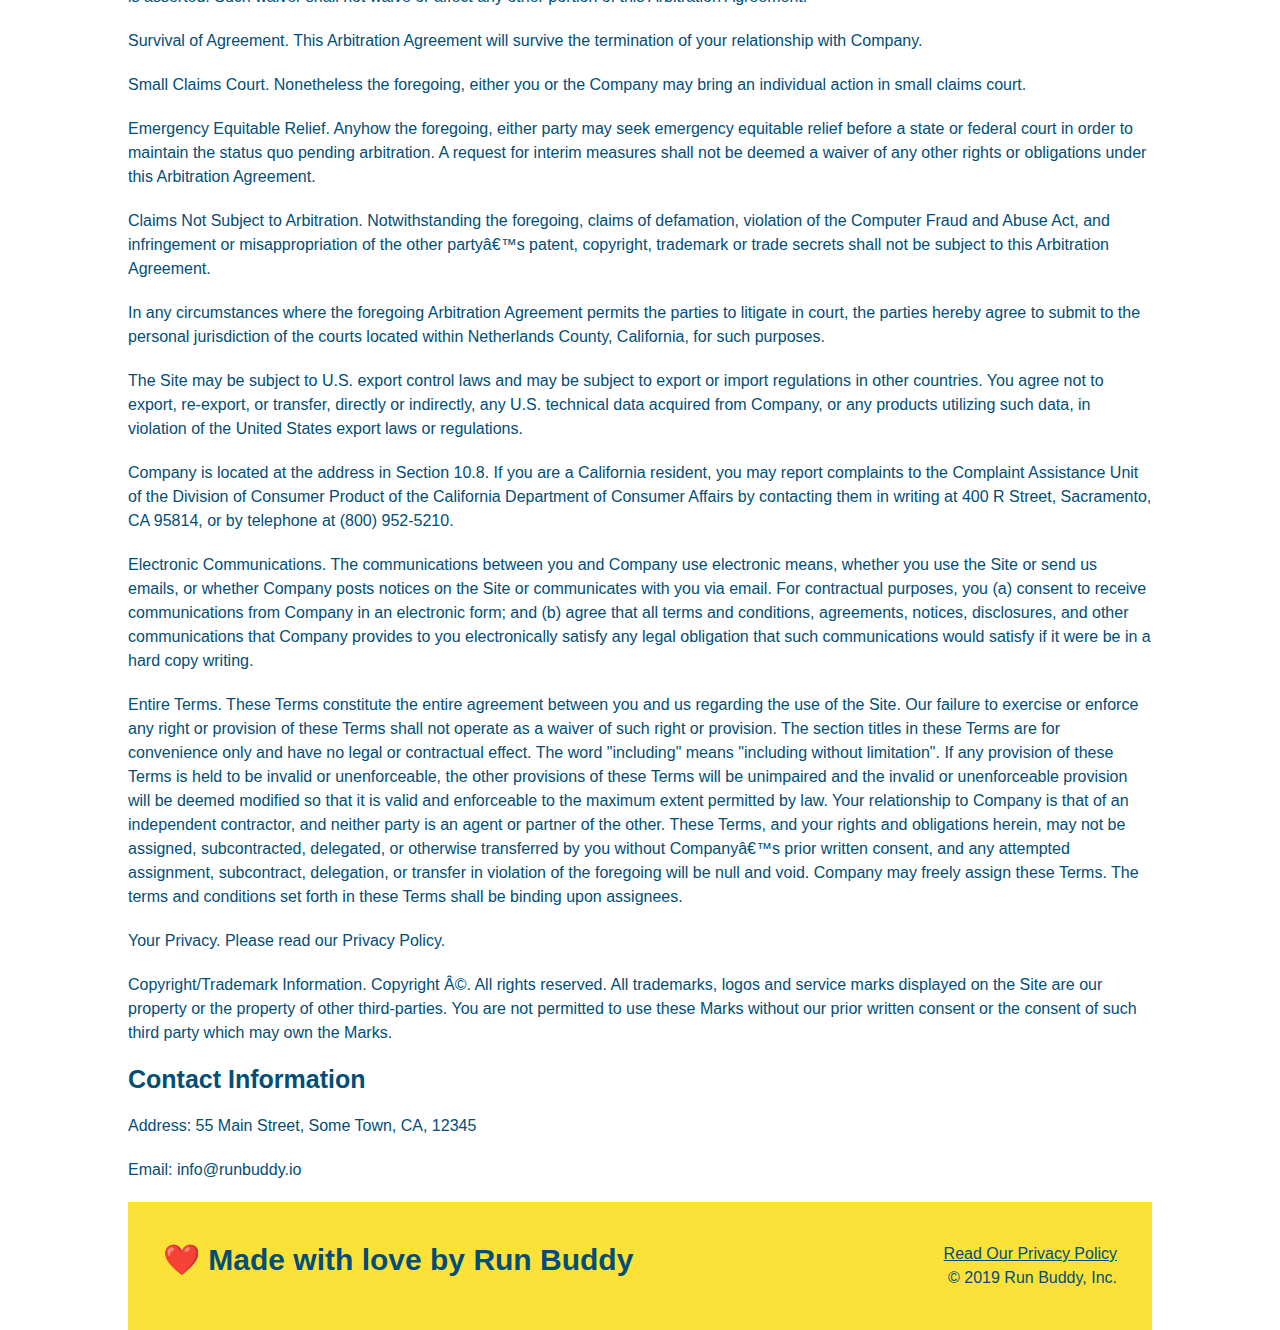
==== commit fdfd43d6: "add media query" ====
--- a/privacy-policy.html
+++ b/privacy-policy.html
@@ -2,6 +2,7 @@
 
 <html lang="en">
   <head>
+    <meta name="viewport" content="width=device-width, initial-scale=1.0" />
     <meta charset="UTF-8" />
     <title>Privacy Policy - Run Buddy</title>
     <link rel="stylesheet" href="assets/css/style.css" />
--- a/assets/css/style.css
+++ b/assets/css/style.css
@@ -1,7 +1,7 @@
 * {
+  box-sizing: border-box;
   margin: 0;
   padding: 0;
-  box-sizing: border-box;
 }
 
 body {
@@ -9,17 +9,21 @@
   font-family: Helvetica, Arial, sans-serif;
 }
 
+/* HEADER / NAV BAR STYLES START */
+
 header {
   padding: 20px 35px;
   background-color: #39a6b2;
+  display: flex;
+  justify-content: space-between;
+  flex-wrap: wrap;
 }
 
 header h1 {
   font-weight: bold;
+  margin: 0;
   font-size: 36px;
   color: #fce138;
-  margin: 0;
-  display: inline;
 }
 
 header a {
@@ -28,35 +32,42 @@
 }
 
 header nav {
-  float: right;
   margin: 7px 0;
 }
 
-header nav ul li {
-  display: inline;
+header nav ul {
+  display: flex;
+  flex-wrap: wrap;
+  justify-content: space-between;
+  align-items: center;
+  list-style: none;
 }
 
 header nav ul li a {
-  margin: 0 30px;
+  padding: 10px 15px;
   font-weight: lighter;
-  font-size: 20px;
-}
-
+  font-size: 1.55vw;
+}
+
+/* HEADER / NAVBAR STYLES END */
+
+/* FOOTER STYLES START */
 footer {
   background: #fce138;
-  width: 100%;
   padding: 40px 35px;
+  display: flex;
+  justify-content: space-between;
+  flex-wrap: wrap;
+  width: 100%;
 }
 
 footer h2 {
-  display: inline;
   color: #024e76;
   font-size: 30px;
   margin: 0;
 }
 
 footer div {
-  float: right;
   line-height: 1.5;
   text-align: right;
 }
@@ -64,38 +75,52 @@
 footer a {
   color: #024e76;
 }
-
+/* END FOOTER STYLES */
+
+/* STYLE ALL SECTION TAGS */
 section {
   padding: 60px;
 }
 
-/*Hero Style Start */
-
+/* HERO STYLES START */
 .hero {
-  background-image: url("../images/hero-bg.jpeg");
-  height: 600px;
+  background-image: url("../images/hero-bg.jpg");
   background-size: cover;
   background-position: center;
-  position: relative;
-}
-/*Hero Style End*/
+  display: flex;
+  justify-content: center;
+  flex-wrap: wrap;
+  align-items: flex-start;
+}
+
+.hero-cta {
+  width: 35%;
+  text-align: right;
+  margin: 3.5%;
+  color: #fff;
+  font-size: 18px;
+  line-height: 1.2;
+}
+
+.hero-cta h2 {
+  font-style: italic;
+  font-size: 55px;
+  color: #fce138;
+}
 
 .hero-form {
   border: 3px solid #024e76;
   background-color: #fce138;
   padding: 20px;
-  width: 500px;
-  color: #024e76;
-  position: absolute;
-  bottom: 120px;
-  right: 140px;
+  color: #024e76;
+  width: 40%;
+  margin: 3.5%;
 }
 
 .hero-form h3 {
   font-size: 24px;
   margin: 0;
 }
-
 .hero-form p {
   margin: 5px 0 15px 0;
 }
@@ -105,8 +130,8 @@
   display: block;
   padding: 7px 15px;
   font-size: 16px;
-  width: 100%;
-  color: #024e76;
+  color: #024e76;
+  width: 100%;
   margin-bottom: 15px;
 }
 
@@ -121,116 +146,137 @@
   padding: 10px 20px;
   font-size: 16px;
 }
-
-.intro {
+/* HERO STYLES END */
+
+/* SECTION TITLE STYLES START */
+.section-title {
+  font-size: 48px;
+  border-bottom: 3px solid;
+  color: #024e76;
+  padding-bottom: 20px;
   text-align: center;
-}
+  margin: 0 auto 35px auto;
+  width: 50%;
+}
+
+.primary-border {
+  border-color: #fce138;
+}
+
+.secondary-border {
+  border-color: #39a6b2;
+}
+/* SECTION TITLE STYLES END */
+
+/* WHAT WE DO STYLES */
 
 .intro p {
   line-height: 1.7;
   color: #39a6b2;
   width: 80%;
+  margin: 0 auto;
   font-size: 20px;
+  text-align: center;
+}
+/* WHAT YOU DO STYLES END */
+
+/* WHAT YOU DO STYLES START */
+.steps {
+  background: #fce138;
+}
+
+.step {
+  margin: 50px auto;
+  padding-bottom: 50px;
+  width: 80%;
+  border-bottom: 1px solid #39a6b2;
+  display: flex;
+  flex-wrap: wrap;
+  align-items: center;
+  justify-content: space-between;
+}
+
+.step h3 {
+  color: #024e76;
+  font-size: 46px;
+  flex: 1 30%;
+}
+
+.step-info {
+  flex: 2 70%;
+  display: flex;
+  flex-wrap: wrap;
+  align-items: center;
+}
+
+.step-img {
+  flex: 1 12%;
+  margin-right: 20px;
+}
+
+.step-img img {
+  max-width: 100%;
+}
+
+.step-text {
+  flex: 12;
+}
+
+.step-text p {
+  color: #39a6b2;
+  font-size: 18px;
+}
+
+.step-text h4 {
+  font-size: 26px;
+  line-height: 1.5;
+  color: #024e76;
+}
+
+/* WHAT YOU DO STYLES END */
+
+/* MEET THE TRAINERS START */
+.trainers {
+  width: 100%;
   margin: 0 auto;
-}
-
-.steps {
-  text-align: center;
-  background-color: #fce138;
-}
-
-.steps div {
-  margin-bottom: 80px;
-}
-
-.steps img {
-  width: 15%;
-  margin: 10px 0;
-}
-
-.steps h3 {
-  color: #024e76;
-  font-size: 46px;
-  margin-top: 10px;
-}
-
-.steps p {
-  color: #39a6b2;
-  font-size: 23px;
-}
-
-.steps span {
-  font-size: 38px;
-}
-
-.section-title {
-  font-size: 55px;
-  color: #024e76;
-  margin-bottom: 35px;
-  padding: 0 100px 20px 100px;
-  border-bottom: 3px solid;
-  display: inline-block;
-}
-
-.primary-border {
-  border-color: #fce138;
-}
-
-.secondary-border {
-  border-color: #39a6b2;
-}
-
-.trainers {
-  text-align: center;
+  display: flex;
+  flex-wrap: wrap;
+  justify-content: space-around;
 }
 
 .trainer {
-  width: 900px;
-  margin: 0 auto 30px auto;
+  margin: 20px;
+  flex: 1;
   background: #024e76;
   color: #fce138;
-  overflow: auto;
 }
 
 .trainer img {
-  width: 35%;
-  float: left;
+  width: 100%;
 }
 
 .trainer-bio {
-  padding: 35px;
-  float: left;
-  width: 65%;
-}
-
-.text-left {
-  text-align: left;
-}
-
-.text-right {
-  text-align: right;
+  padding: 25px;
+  line-height: 1.3;
 }
 
 .trainer-bio h3 {
-  font-size: 32px;
-  margin-bottom: 8px;
+  font-size: 28px;
 }
 
 .trainer-bio h4 {
   font-weight: lighter;
-  font-size: 26px;
-  margin-bottom: 25px;
+  font-size: 22px;
+  margin-bottom: 15px;
 }
 
 .trainer-bio p {
   font-size: 17px;
-  line-height: 1.3;
-}
-
-/*reach-out style starts*/
-
+}
+/* TRAINER STYLES END */
+
+/* REACH OUT STYLES START */
 .contact {
-  text-align: center;
   background: #024e76;
 }
 
@@ -238,17 +284,22 @@
   color: #fce138;
 }
 
+.contact-info {
+  display: flex;
+  justify-content: space-between;
+  flex-wrap: wrap;
+}
+
+.contact-info > * {
+  flex: 1;
+  margin: 15px;
+}
+
 .contact-info iframe {
-  width: 400px;
   height: 400px;
 }
 
 .contact-info div {
-  width: 410px;
-  display: inline-block;
-  vertical-align: top;
-  text-align: left;
-  margin: 30px 0 0 60px;
   color: white;
 }
 
@@ -261,10 +312,158 @@
 .contact-info address {
   margin: 20px 0;
   line-height: 1.5;
-  font-size: 20px;
+  font-size: 16px;
   font-style: normal;
 }
 
+.contact-form input,
+.contact-form textarea {
+  border: 1px solid #024e76;
+  display: block;
+  padding: 7px 15px;
+  font-size: 16px;
+  color: #024e76;
+  width: 100%;
+  margin-bottom: 15px;
+  margin-top: 5px;
+}
+
+.contact-form button {
+  width: 100%;
+  border: none;
+  background: #fce138;
+  color: #024e76;
+  text-align: center;
+  padding: 15px 0;
+  font-size: 16px;
+}
+
 .contact-info a {
   color: #fce138;
 }
+
+/* REACH OUT STYLES END */
+
+/* UTILITIES */
+.text-left {
+  text-align: left;
+}
+
+.text-right {
+  text-align: right;
+}
+
+.flex-row {
+  display: flex;
+}
+
+/*Media Query for smaller desktop screens and smaller*/
+
+@media screen and (max-width: 980px) {
+  header {
+    padding-bottom: 0;
+    justify-content: center;
+  }
+
+  header h1 {
+    width: 100%;
+    text-align: center;
+  }
+
+  header nav ul {
+    margin-top: 20px;
+    width: 100%;
+    justify-content: center;
+  }
+
+  header nav ul li a {
+    font-size: 20px;
+  }
+
+  footer h2,
+  footer div {
+    text-align: center;
+    width: 100%;
+  }
+
+  .hero-cta,
+  .hero-form {
+    width: 100%;
+  }
+
+  .hero-cta {
+    text-align: center;
+  }
+
+  .section-title {
+    width: 80%;
+  }
+
+  .trainer {
+    flex: 0 70%;
+  }
+
+  .contact-info iframe {
+    flex: 1 100%;
+  }
+}
+
+/*Media Query for tablets and smaller*/
+@media screen and (max-width: 768px) {
+  section {
+    padding: 30px 15px;
+  }
+
+  .step h3 {
+    flex: 1 100%;
+  }
+
+  .step-info {
+    flex: 2 100%;
+    text-align: center;
+    justify-content: center;
+  }
+
+  .step-img {
+    flex: 0 32%;
+    margin-right: 0;
+    margin-top: 15px;
+    margin-bottom: 15px;
+  }
+
+  .step-text {
+    flex: 100%;
+  }
+}
+
+/* Media query for mobile phones and smaller */
+
+@media screen and (max-width: 575px) {
+  .hero-form button {
+    width: 100%;
+  }
+
+  .section-title {
+    width: 95%;
+  }
+
+  .intro p {
+    width: 100%;
+  }
+
+  .trainer {
+    flex: 0 100%;
+  }
+
+  .contact-info {
+    text-align: center;
+  }
+
+  .contact-info > * {
+    flex: 0 100%;
+  }
+
+  .contact-form {
+    order: 3;
+  }
+}
--- a/assets/css/secondary-styles.css
+++ b/assets/css/secondary-styles.css
@@ -8,7 +8,6 @@
 .page-title {
   border-bottom: 4px solid #fce138;
   color: #fce138;
-  border-width: ;
   padding: 0 80px 15px 80px;
   display: inline-block;
   font-weight: normal;
@@ -18,26 +17,26 @@
 
 .secondary-content {
   width: 80%;
-  margin: auto;
+  margin: 0 auto;
   color: #024e76;
 }
 
 .secondary-content h3 {
   font-size: 25px;
-  margin: 20px 0 20px 0;
+  margin: 20px 0;
 }
 
 .secondary-content p {
   font-size: 16px;
-  line-height: 16px;
-  margin: 20px 0 20px 0;
+  line-height: 1.5;
+  margin: 20px 0;
 }
 
 .secondary-content ul {
-  margin: 15px 20px 15px 20px;
+  margin: 15px 20px;
 }
 
 .secondary-content li {
   color: #39a6b2;
-  margin: 10px 0 10px 0;
+  margin: 10px 0;
 }
